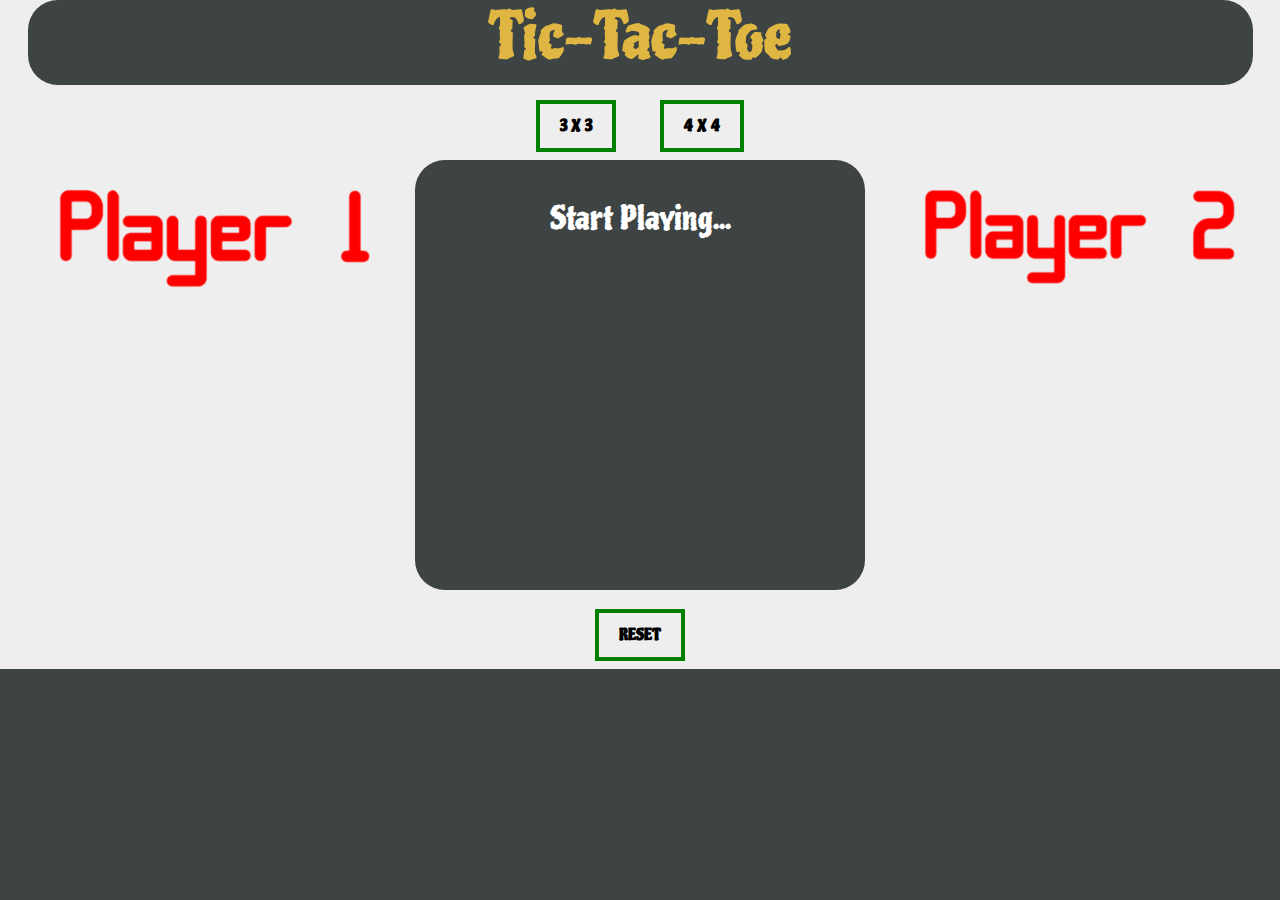
==== index.html @ 734c6d63 "Update index.html" ====
<!DOCTYPE html>
<html lang="en-us">

<head>
    <meta charset="UTF-8" />
    <!-- <meta name="viewport" content="width=device-width, initial-scale=1.0" /> -->
    <!-- <meta http-equiv="X-UA-Compatible" content="ie=edge" /> -->
    <title>Tic Tac Toe by EPCDECRY</title>
    <link href="https://fonts.googleapis.com/css2?family=Piedra&display=swap" rel="stylesheet">
    <link rel="stylesheet" href="https://maxcdn.bootstrapcdn.com/bootstrap/4.0.0/css/bootstrap.min.css" integrity="sha384-Gn5384xqQ1aoWXA+058RXPxPg6fy4IWvTNh0E263XmFcJlSAwiGgFAW/dAiS6JXm" crossorigin="anonymous">
    <link rel="stylesheet" href="style.css" />
</head>

<body>


    <div class="container">

<!-- Top heading row -->
      <div class="row" id="heading">
        <div class="col-12" ><h1 id="H1">Tic-Tac-Toe</h1></div>
      </div>

<!-- body row -->
        <div class="row" id="play-area">
<!-- player1 column -->
        <div class="col" id="player1">
          <img src="img/Player1.png" id="human">
        </div>
<!-- board column -->
      <div class="col">
        <div id=buttons>
            <button id="threexthree">3 X 3</button>
            <button id="fourxfour">4 X 4</button>
        </div>

        <div class="board">
          <h2 id="select-option">Start Playing...</h2>
          <div id="th">
              <table id="three">
                  <tr>
                    <td class="block" id="0"></td>
                    <td class="block" id="1"></td>
                    <td class="block" id="2"></td>
                  </tr>
                  <tr>
                    <td class="block" id="3"></td>
                    <td class="block" id="4"></td>
                    <td class="block" id="5"></td>
                  </tr>
                  <tr>
                    <td class="block" id="6"></td>
                    <td class="block" id="7"></td>
                    <td class="block" id="8"></td>
                  </tr>
                </table>
          </div>

          <div id="fo">
            <table id="four">
              <tr>
                <td class="cell" id="0"></td>
                <td class="cell" id="1"></td>
                <td class="cell" id="2"></td>
                <td class="cell" id="3"></td>
              </tr>
              <tr>
                <td class="cell" id="4"></td>
                <td class="cell" id="5"></td>
                <td class="cell" id="6"></td>
                <td class="cell" id="7"></td>
              </tr>
              <tr>
                <td class="cell" id="8"></td>
                <td class="cell" id="9"></td>
                <td class="cell" id="10"></td>
                <td class="cell" id="11"></td>
              </tr>
              <tr>
                <td class="cell" id="12"></td>
                <td class="cell" id="13"></td>
                <td class="cell" id="14"></td>
                <td class="cell" id="15"></td>
              </tr>
            </table>
          </div>
        </div>
      </div>
<!-- player 2 column -->
        <div class="col">
          <img src="img/Player2.png" id="robot">
        </div>
        </div>

        <div class="row">
          <div class="col"><h2 id="winner"></h2></div>
        </div>

        <div class="row" id="last-col">
          <div class="col" >
    <button id = "pvp" onclick="funcpvp()" > P v P </button>
    <button id = "pve" onclick="funcpve()"> P v E </button>
  </div>
  </div>

  <div class="row">
    <div class="col"><button id="reset" onclick="reset_board()">RESET</button></div>
  </div>

    <!-- <script src="app.js"></script> -->
    <script type="text/javascript" src="src/pvpthree.js"></script>
    <script type="text/javascript" src="sketch.js"></script>


</body>

</html>
---- style.css ----
* {
  /* font-family: Arial, Helvetica, sans-serif; */
  font-family: 'Piedra', cursive;
}

body{
  background: #3e4444;
}

.container{
  min-height: 100%;
  min-width: 100%;
  display: flex;
  flex-direction: column;
  align-items: center;
  justify-content: center;
  background: #eee;
}


#heading{
  width:98%;
  border-radius: 30px;
  background: #3e4444;
}

#H1{
  font-size: 4rem;
  color: white;
  text-align: center;
  transition-duration: 500ms;
  transition-property: background;
  transition-timing-function: ease-in;
}


h2 {
  color: white;
  font-size: 2rem;
  text-align: center;
}

#play-area {
  margin-top: 15px;
  width: 100%;
  height: 480px;

}

#human{
  padding-left: 20px;
  padding-top: 80px;
  width: 350px;
  height: auto;

}

#robot{
  padding-left: 20px;
  padding-top: 80px;
  width: 350px;
  height: auto;

}

#select-option{
  margin-left: auto;
  margin-right: auto;
  display: block;
}

.board{
  width: 450px;
  height: 430px;
  background-color:  #3e4444;
  border-radius: 30px;
  padding-top: 40px;
}


#th{
  display: none;
}

#three{
  margin-left: auto;
  margin-right: auto;
}

.block {
  width: 100px;
  height: 100px;
  justify-content: center;
  font-size: 3rem;
  font-weight: bold;
  border: 4px solid white;
  color:white;
  text-align: center;
}

.block:hover {
  cursor: pointer;
  background: #0ff30f;
}

.occupied:hover {
  background: #ff3a3a;
}

.win {
  background: #0ff30f;
}

.win:hover {
  background: #0ff30f;
}

#three tr:first-child td {
  border-top: none;
}

#three tr:last-child td {
	border-bottom: 0;
}

#three tr td:first-child {
	border-left: 0;
}

#three tr td:last-child {
	border-right: 0;
}

#fo{
  display: none;
}

#four{
  margin-left: auto;
  margin-right: auto;
}

.cell {
  width: 100px;
  height: 90px;
  justify-content: center;
  font-size: 3rem;
  font-weight: bold;
  border: 4px solid white;
  transition: background 0.2s ease-in-out;
}

#four tr:first-child td {
  border-top: none;
}

#four tr:last-child td {
	border-bottom: 0;
}

#four tr td:first-child {
	border-left: 0;
}

#four tr td:last-child {
	border-right: 0;
}



.cell:hover {
  cursor: pointer;
  background: #0ff30f;
}



#last-col{
  padding-top: 20px;
}


button {
  outline: none;
  margin-bottom: 0.5em;
  border: 4px solid green;
  padding: 10px 20px;
  font-size: 1rem;
  font-weight: bold;
  background: none;
  transition: all 0.2s ease-in-out;
}

button:hover {
  cursor: pointer;
  background: green;
  color: white;
}

#pvp,#pve{
  display: none;
}


#threexthree{
  margin-right: 20px;
}

#fourxfour{
  margin-left: 20px;
}

#reset{
}

.playerWin {
  color: green;
}

.computerWin {
  color: red;
}

.draw {
  color: orangered;
}

#buttons{
  text-align: center;
}

@media only screen and (max-width: 600px) {

  h1 {
    font-size: 3rem;
    margin-bottom: 0.5em;
  }

  h2 {
    margin-top: 1em;
    font-size: 1.3rem;
  }
}
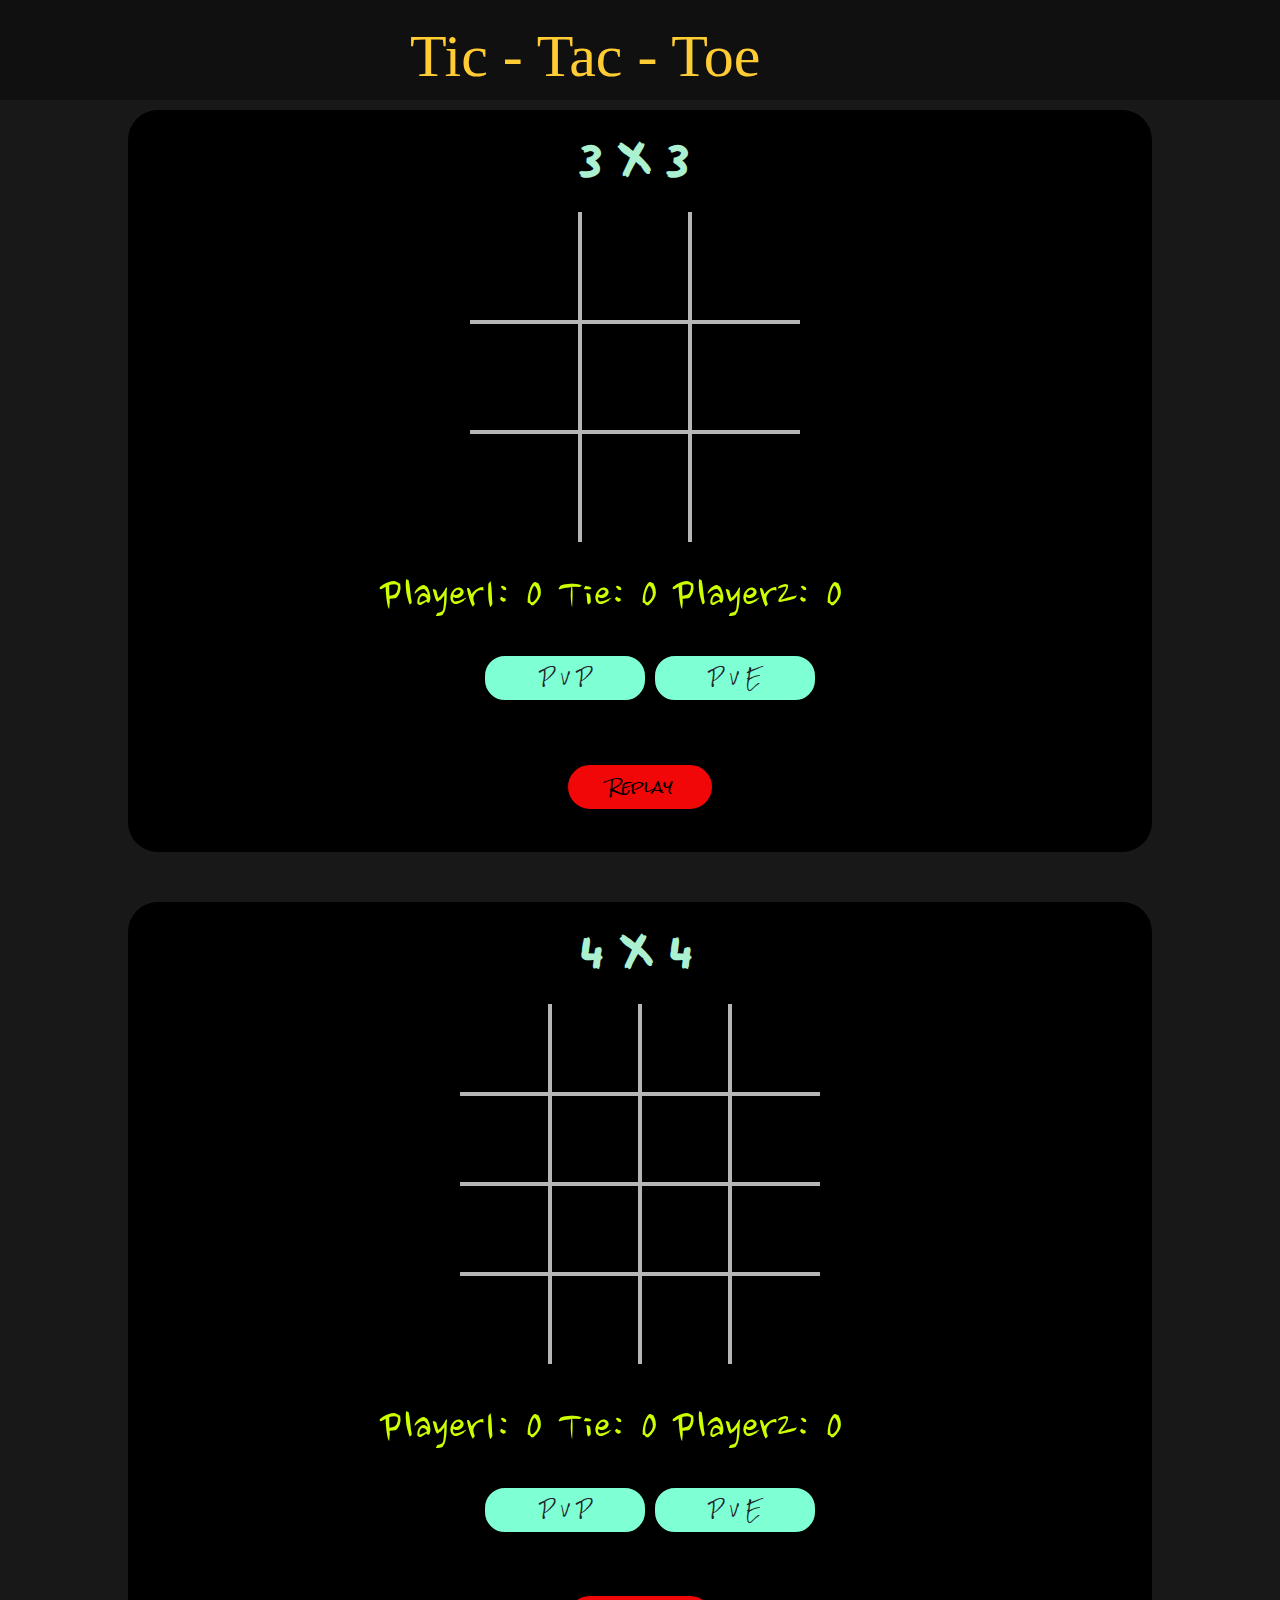
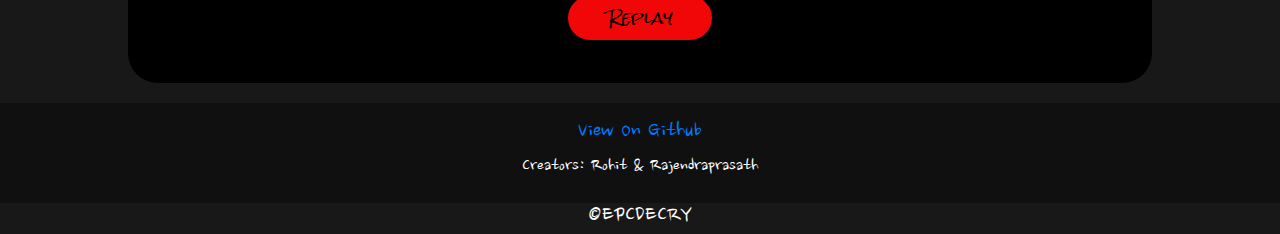
==== commit 3602e524: "deleted old files,did styling" ====
--- a/index.html
+++ b/index.html
@@ -1,117 +1,165 @@
 <!DOCTYPE html>
 <html lang="en-us">
+    <head>
+        <meta charset="UTF-8"/>
+        <title>Tic Tac Toe by EPCDECRY</title>
+        <link rel="stylesheet" href="https://maxcdn.bootstrapcdn.com/bootstrap/4.0.0/css/bootstrap.min.css" integrity="sha384-Gn5384xqQ1aoWXA+058RXPxPg6fy4IWvTNh0E263XmFcJlSAwiGgFAW/dAiS6JXm" crossorigin="anonymous">
+        <link rel="stylesheet" href="css/style.css">
+    </head>
 
-<head>
-    <meta charset="UTF-8" />
-    <!-- <meta name="viewport" content="width=device-width, initial-scale=1.0" /> -->
-    <!-- <meta http-equiv="X-UA-Compatible" content="ie=edge" /> -->
-    <title>Tic Tac Toe by EPCDECRY</title>
-    <link href="https://fonts.googleapis.com/css2?family=Piedra&display=swap" rel="stylesheet">
-    <link rel="stylesheet" href="https://maxcdn.bootstrapcdn.com/bootstrap/4.0.0/css/bootstrap.min.css" integrity="sha384-Gn5384xqQ1aoWXA+058RXPxPg6fy4IWvTNh0E263XmFcJlSAwiGgFAW/dAiS6JXm" crossorigin="anonymous">
-    <link rel="stylesheet" href="style.css" />
-</head>
-
-<body>
+    <body>
+<!-- heading row.......................................................................-->
+        <div class="row">
+            <div class="col-12" id="header">
+                <h1>Tic - Tac - Toe</h1>
+            </div>
+        </div>
 
 
-    <div class="container">
+<!-- Board3x3 Box -->
+<div class="board3x3">
+<!-- row1....................................................................... -->
+        <div class="row ">
+            <div class="col-12" id="row1">
+                <div id=grid3x3>
+                    <h2>3 X 3</h2>
+                    <table id="table3">
+                        <tr>
+                            <td class="cell" id="0"></td>
+                            <td class="cell" id="1"></td>
+                            <td class="cell" id="2"></td>
+                        </tr>
+                        <tr>
+                            <td class="cell" id="3"></td>
+                            <td class="cell" id="4"></td>
+                            <td class="cell" id="5"></td>
+                        </tr>
+                        <tr>
+                            <td class="cell" id="6"></td>
+                            <td class="cell" id="7"></td>
+                            <td class="cell" id="8"></td>
+                        </tr>
+                    </table>
+                </div>
+            </div>
+        </div>
+                
+<!-- row7.......................................................................-->
+        <div class="row">
+            <div class="col-12" id="row7">
+               <p id="score3">Player1: 0    Tie: 0  Player2: 0</p>
+            </div>
+        </div>               
+<!-- row2.......................................................................-->
+        <div class="row">
+            <div class="col-12" id="row2">
+                    <ul id="buttons3x3">
+                    <!-- li for 3x3 buttons-->
+                        <li onclick="twoPlayers3x3()" id=pvp3x3>P v P</li>
+                        <li onclick="aiPlayer3x3()" id=pve3x3>P v E</li>
+                        <li onclick="guided3x3()" id=guided3x3>Guided</li>
+                        <li onclick="viewTimeline3x3()" id=timeline3>View Timeline</li>
+                    </ul>
+            </div>
+        </div>
+<!-- row9........................................................................-->
+        <div class="row">
+            <div class="col" id="row9">
+                <ul id="depth">
+                    <!-- Depth for 3x3 buttons-->
+                        <li id=d1>1</li>
+                        <li id=d2>2</li>
+                        <li id=d3>3</li>
+                        <li id=d4>4</li>
+                        <li id=unlimited>unlimited</li>
+                </ul>
+            </div>
+        </div>
+<!-- row3.......................................................................-->
+        <div class="row">
+            <div class="col" id="row3">
+                    <div class="ResetButton"><button onclick="startGame3()" id="reset">Replay</button></div>
+            </div>
+        </div>
+</div>
 
-<!-- Top heading row -->
-      <div class="row" id="heading">
-        <div class="col-12" ><h1 id="H1">Tic-Tac-Toe</h1></div>
-      </div>
+<!-- Board4x4 Box -->
+<div class="board4x4">
+<!-- row4.......................................................................-->
+                    <!-- Creating table of 4x4 -->
+        <div class="row">
+            <div class="col-12" id="row4">
+                <div id=grid4x4>
+                    <h2>4 X 4</h2>
+                    <table id="table4">
+                        <tr>
+                            <td class="block" id="9"></td>
+                            <td class="block" id="10"></td>
+                            <td class="block" id="11"></td>
+                            <td class="block" id="12"></td>
+                        </tr>
+                        <tr>
+                            <td class="block" id="13"></td>
+                            <td class="block" id="14"></td>
+                            <td class="block" id="15"></td>
+                            <td class="block" id="16"></td>
+                        </tr>
+                        <tr>
+                            <td class="block" id="17"></td>
+                            <td class="block" id="18"></td>
+                            <td class="block" id="19"></td>
+                            <td class="block" id="20"></td>
+                        </tr>
+                        <tr>
+                            <td class="block" id="21"></td>
+                            <td class="block" id="22"></td>
+                            <td class="block" id="23"></td>
+                            <td class="block" id="24"></td>
+                        </tr>
+                    </table>
+                </div>
+            </div>
+        </div>
+<!-- row8.......................................................................-->
+        <div class="row">
+            <div class="col-12" id="row8">
+            <p id="score4">Player1: 0    Tie: 0  Player2: 0</p>
+            </div>
+        </div>   
 
-<!-- body row -->
-        <div class="row" id="play-area">
-<!-- player1 column -->
-        <div class="col" id="player1">
-          <img src="img/Player1.png" id="human">
-        </div>
-<!-- board column -->
-      <div class="col">
-        <div id=buttons>
-            <button id="threexthree">3 X 3</button>
-            <button id="fourxfour">4 X 4</button>
+<!-- row5....................................................................... -->
+        <div class="row">
+            <div class="col-12" id="row5">
+                    <ul id="buttons4x4">
+                    <!-- li for 4x4 buttons -->
+                        <li onclick="twoPlayers4x4()" id=pvp4x4>P v P</li>
+                        <li onclick="aiPlayer4x4()" id=pve4x4>P v E</li>
+                        <li onclick="viewTimeline4x4()" id=timeline4>View Timeline</li>
+                    </ul>
+            </div>
         </div>
 
-        <div class="board">
-          <h2 id="select-option">Start Playing...</h2>
-          <div id="th">
-              <table id="three">
-                  <tr>
-                    <td class="block" id="0"></td>
-                    <td class="block" id="1"></td>
-                    <td class="block" id="2"></td>
-                  </tr>
-                  <tr>
-                    <td class="block" id="3"></td>
-                    <td class="block" id="4"></td>
-                    <td class="block" id="5"></td>
-                  </tr>
-                  <tr>
-                    <td class="block" id="6"></td>
-                    <td class="block" id="7"></td>
-                    <td class="block" id="8"></td>
-                  </tr>
-                </table>
-          </div>
+        
 
-          <div id="fo">
-            <table id="four">
-              <tr>
-                <td class="cell" id="0"></td>
-                <td class="cell" id="1"></td>
-                <td class="cell" id="2"></td>
-                <td class="cell" id="3"></td>
-              </tr>
-              <tr>
-                <td class="cell" id="4"></td>
-                <td class="cell" id="5"></td>
-                <td class="cell" id="6"></td>
-                <td class="cell" id="7"></td>
-              </tr>
-              <tr>
-                <td class="cell" id="8"></td>
-                <td class="cell" id="9"></td>
-                <td class="cell" id="10"></td>
-                <td class="cell" id="11"></td>
-              </tr>
-              <tr>
-                <td class="cell" id="12"></td>
-                <td class="cell" id="13"></td>
-                <td class="cell" id="14"></td>
-                <td class="cell" id="15"></td>
-              </tr>
-            </table>
-          </div>
-        </div>
-      </div>
-<!-- player 2 column -->
-        <div class="col">
-          <img src="img/Player2.png" id="robot">
-        </div>
+<!-- row6....................................................................... -->
+        <div class="row">
+            <div class="col" id="row6">
+                    <div class="ResetButton"><button onclick="startGame4()" id="reset">Replay</button></div>
+            </div>
         </div>
 
-        <div class="row">
-          <div class="col"><h2 id="winner"></h2></div>
-        </div>
+</div>        
 
-        <div class="row" id="last-col">
-          <div class="col" >
-    <button id = "pvp" onclick="funcpvp()" > P v P </button>
-    <button id = "pve" onclick="funcpve()"> P v E </button>
-  </div>
-  </div>
+<!-- javascript files.......................................................................-->
+        <script src="src/threexthree.js"></script>
+        <script src="src/fourxfour.js"></script>
+        <script src="src/aiminimax3.js"></script>
+        <script src="src/aiminimax4.js"></script>
+    </body>
 
-  <div class="row">
-    <div class="col"><button id="reset" onclick="reset_board()">RESET</button></div>
-  </div>
-
-    <!-- <script src="app.js"></script> -->
-    <script type="text/javascript" src="src/pvpthree.js"></script>
-    <script type="text/javascript" src="sketch.js"></script>
-
-
-</body>
-
+    <footer>
+        <a href="">View On Github</a>
+        <p id="creators">Creators: Rohit & Rajendraprasath</p>
+        &copy;EPCDECRY
+    </footer>
 </html>
--- a/css/style.css
+++ b/css/style.css
@@ -0,0 +1,300 @@
+/* Google Fonts */
+@import url('https://fonts.googleapis.com/css2?family=Finger+Paint&family=Nanum+Brush+Script&family=Permanent+Marker&family=Rock+Salt&display=swap');
+
+
+body{
+    background: rgb(24,24,24);
+}
+
+.board3x3{
+    margin-top: 10px;
+    margin-left: auto;
+    margin-right: auto;
+    border-radius: 30px;
+    width:80%;
+    background: black;
+}
+
+.board4x4{
+    margin-top: 50px;
+    margin-left: auto;
+    margin-right: auto;
+    border-radius: 30px;
+    width:80%;
+    background: black;
+}
+
+
+h2{
+    color: #AAF0D1;
+    font-weight: bold;
+    font-family: 'Finger Paint', cursive;
+    font-size: 45px;
+    width:120px;
+    margin-top: 20px;
+    margin-left: auto;
+    margin-right: auto;
+   
+}
+
+p{
+    font-family: 'Nanum Brush Script', cursive;
+    font-size: 50px;
+    width:520px;
+    margin-left: auto;
+    margin-right: auto;
+}
+
+/* Rows ...........................................................*/
+
+#header{
+    background: rgb(16,16,16);
+    color: #FFCC33;
+    height: 100px;
+}
+
+#header > h1{
+    width:460px;
+    font-size: 60px;
+    font-family: 'Permanent Marker', cursive;
+    padding-top: 20px;
+    margin-left: auto;
+    margin-right: auto;
+}
+
+#row1,#row4,#img1{
+    height: 400px;
+}
+
+
+#row2{
+    height:100px;
+}
+
+#row3,#row5,#row6{
+    height: 100px;
+  }
+
+#row7{
+    margin-top: 50px;
+    color: #CCFF00;
+}
+
+#row8{
+    margin-top: 90px;
+    color: #CCFF00;
+}
+
+/* 3x3 ..............................................................*/
+.cell{
+    font-family: 'Finger Paint', cursive;
+    color: #50BFE6;
+    border: 4px solid rgb(182, 182, 182);
+    border-radius: 10px;
+    height: 110px;
+    width: 110px;
+    text-align: center;
+    vertical-align: middle;
+    font-size: 65px;
+    cursor: pointer;
+}
+
+#grid3x3{
+    width:400px;
+    height:400px;
+    margin-left: auto;
+    margin-right: auto;
+}
+
+
+#table3{
+    margin-top: 20px;
+    margin-left: 30px;
+    margin-right: -30px;
+}
+
+/* 4x4 .............................................................*/
+.block{
+    font-family: 'Finger Paint', cursive;
+    color: #FF9933;
+    border: 4px solid rgb(182, 182, 182);
+    border-radius: 10px;
+    height: 90px;
+    width: 90px;
+    text-align: center;
+    vertical-align: middle;
+    font-size: 50px;
+    cursor: pointer;
+}
+
+#grid4x4{
+    width:400px;
+    height:400px;
+    margin-left: auto;
+    margin-right: auto;
+}
+
+#table4{
+    margin-top: 20px;
+    margin-left: 20px;
+    margin-right: -20px;
+}
+
+table{
+    border-collapse: collapse;
+    position: absolute;
+}
+
+.cell:hover{
+    cursor: pointer;
+    background-color: #312626a2;
+}
+
+.block:hover{
+    cursor: pointer;
+    background-color: #312626a2;
+}
+
+table tr:first-child td{
+    border-top: 0;
+}
+table tr:last-child td{
+    border-bottom: 0;
+}
+
+table tr td:first-child{
+    border-left: 0;
+}
+
+table tr td:last-child{
+    border-right: 0;
+}
+
+
+/* Buttons .........................................................*/
+
+#timeline3{
+    display: none;
+}
+
+#guided3x3{
+    display: none;
+    background-color: red;
+}
+
+#timeline4{
+    display: none;
+}
+
+.ResetButton{
+    margin-left: auto;
+    margin-right: auto;
+    width:150px;
+    height: 48px;
+}
+
+#reset{
+    margin-top: 10px;
+    font-family: 'Rock Salt', cursive;
+    position: absolute;
+    text-align: center;
+    background-color: #f10707;
+    width: 150px;
+    border-radius: 25px;
+    border: 3px solid black;
+    padding: 10px;
+    outline:none;
+    cursor: pointer;
+}
+
+#buttons3x3 li{
+    font-family: 'Rock Salt', cursive;
+    float: left;
+    list-style: none;
+    text-align: center;
+    background-color: aquamarine;
+    width: 170px;
+    border-radius: 25px;
+    border:5px solid black;
+    padding: 10px;
+    cursor: pointer;
+}
+
+#buttons3x3{
+    width:400px;
+    height: 100px;
+    margin-left: auto;
+    margin-right: auto;
+}
+
+#buttons4x4 li{
+    font-family: 'Rock Salt', cursive;
+    float: left;
+    list-style: none;
+    text-align: center;
+    background-color: aquamarine;
+    width: 170px;
+    border-radius: 25px;
+    border:5px solid black;
+    padding: 10px;
+    cursor: pointer;
+}
+
+#buttons4x4{
+    width:400px;
+    height: 54px;
+    margin-left: auto;
+    margin-right: auto;
+}
+
+/* DepthButtons ..................................................*/
+
+#depth{
+    margin-top: 40px;
+    width:600px;
+    margin-left: auto;
+    margin-right: auto;
+    display:none;
+}
+
+#depth li{
+    font-family: 'Rock Salt', cursive;
+    float: left;
+    list-style: none;
+    text-align: center;
+    background-color: aquamarine;
+    width: 100px;
+    padding: 10px;
+    cursor: pointer;
+}
+
+#d1,#d2,#d3,#d4{
+    border-right: 8px solid black;
+}
+
+#d1{
+    border-top-left-radius: 10px;
+    border-bottom-left-radius: 10px;
+}
+
+#unlimited{
+    border-top-right-radius: 10px;
+    border-bottom-right-radius: 10px;
+}
+
+
+/* footer .....................................................*/
+footer{
+    text-align: center;
+    font-family: 'Nanum Brush Script', cursive;
+    font-size: 25px;
+    color: white;
+    margin-top: 20px;
+    padding-top: 10px;
+    height: 100px;
+    background: rgb(16,16,16);
+}
+
+footer >p{
+    font-size: 20px;
+}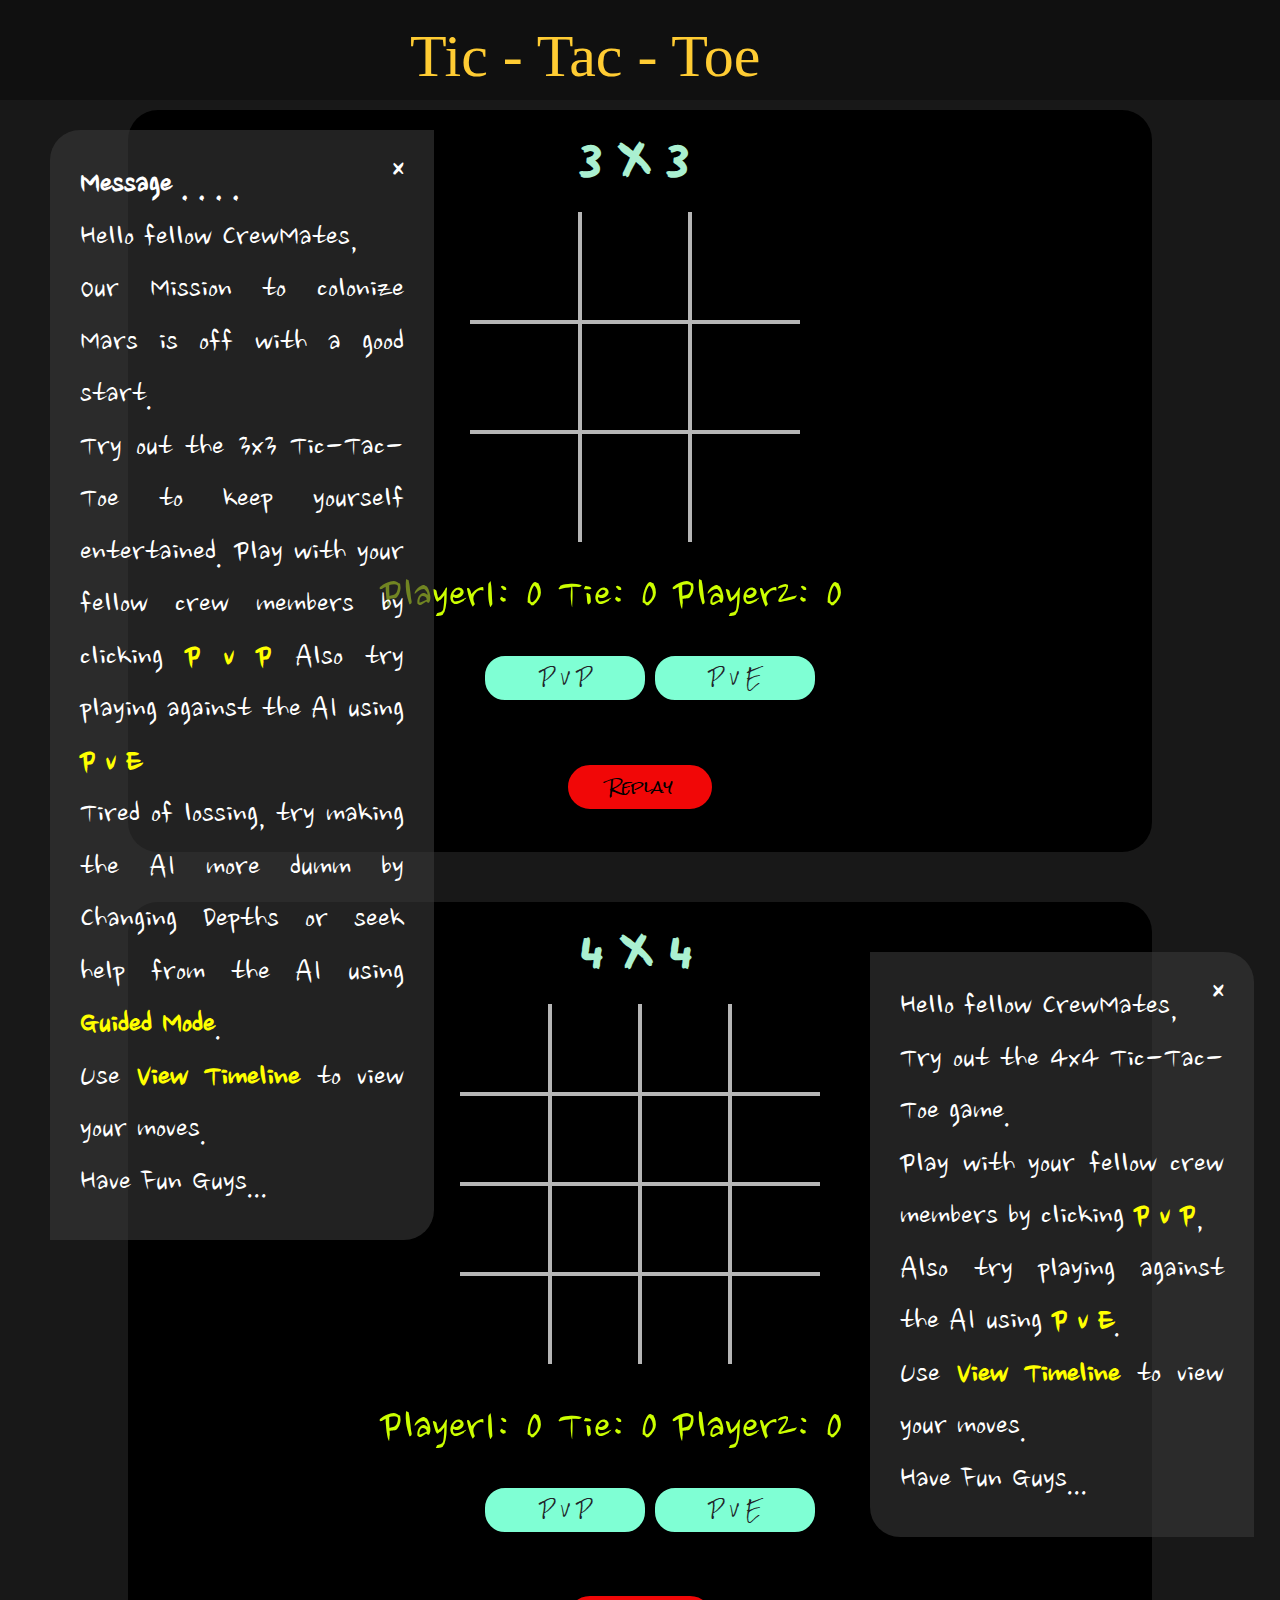
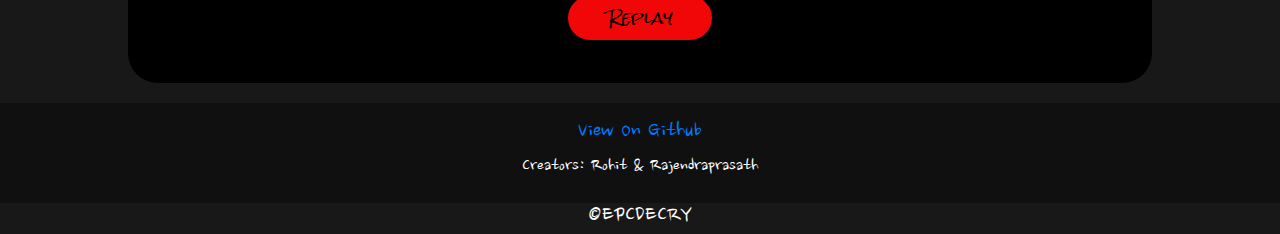
==== commit 4582b458: "few changes- Instructions box" ====
--- a/index.html
+++ b/index.html
@@ -2,20 +2,25 @@
 <html lang="en-us">
     <head>
         <meta charset="UTF-8"/>
-        <title>Tic Tac Toe by EPCDECRY</title>
+        <title>Tic Tac Toe</title>
         <link rel="stylesheet" href="https://maxcdn.bootstrapcdn.com/bootstrap/4.0.0/css/bootstrap.min.css" integrity="sha384-Gn5384xqQ1aoWXA+058RXPxPg6fy4IWvTNh0E263XmFcJlSAwiGgFAW/dAiS6JXm" crossorigin="anonymous">
         <link rel="stylesheet" href="css/style.css">
+        <link rel="icon" href="img/EPC2.png" sizes="32x32" type="image/png">
     </head>
 
     <body>
+            
 <!-- heading row.......................................................................-->
         <div class="row">
             <div class="col-12" id="header">
                 <h1>Tic - Tac - Toe</h1>
             </div>
         </div>
-
-
+<!-- Message Box for 3x3 -->
+        <div class="Message">
+                <span class="closebtn" onclick="this.parentElement.style.display='none';">&times;</span>
+                <strong>Message  . . . .</strong><br>Hello fellow CrewMates,<br>Our Mission to colonize Mars is off with a good start.<br>Try out the 3x3 Tic-Tac-Toe to keep yourself entertained. Play with your fellow crew members by clicking <strong id="important">P v P</strong> Also try playing against the AI using <strong id="important">P v E</strong><br>Tired of lossing, try making the AI more dumm by Changing Depths or seek help from the AI using <strong id="important">Guided Mode</strong>.<br>Use <strong id="important">View Timeline</strong> to view your moves.<br>Have Fun Guys...
+        </div>
 <!-- Board3x3 Box -->
 <div class="board3x3">
 <!-- row1....................................................................... -->
@@ -65,8 +70,10 @@
 <!-- row9........................................................................-->
         <div class="row">
             <div class="col" id="row9">
+                
                 <ul id="depth">
                     <!-- Depth for 3x3 buttons-->
+                        <li id="d0">Depth :</li>
                         <li id=d1>1</li>
                         <li id=d2>2</li>
                         <li id=d3>3</li>
@@ -83,10 +90,17 @@
         </div>
 </div>
 
+<!-- Message Box for 4x4 -->
+<div class="Message2">
+        <span class="closebtn" onclick="this.parentElement.style.display='none';">&times;</span>
+        Hello fellow CrewMates,<br>Try out the 4x4 Tic-Tac-Toe game.<br>Play with your fellow crew members by clicking <strong id="important">P v P</strong>,<br>Also try playing against the AI using <strong id="important">P v E</strong>.<br>Use <strong id="important">View Timeline</strong> to view your moves.<br>Have Fun Guys...
+</div>
+
+
 <!-- Board4x4 Box -->
 <div class="board4x4">
 <!-- row4.......................................................................-->
-                    <!-- Creating table of 4x4 -->
+<!-- Creating table of 4x4 -->
         <div class="row">
             <div class="col-12" id="row4">
                 <div id=grid4x4>
@@ -155,10 +169,12 @@
         <script src="src/fourxfour.js"></script>
         <script src="src/aiminimax3.js"></script>
         <script src="src/aiminimax4.js"></script>
-    </body>
+    
+    
+</body>
 
     <footer>
-        <a href="">View On Github</a>
+        <a href="https://github.com/EPCDECRY/EPCDECRY.github.io">View On Github</a>
         <p id="creators">Creators: Rohit & Rajendraprasath</p>
         &copy;EPCDECRY
     </footer>
--- a/css/style.css
+++ b/css/style.css
@@ -251,13 +251,13 @@
 
 #depth{
     margin-top: 40px;
-    width:600px;
+    width:680px;
     margin-left: auto;
     margin-right: auto;
     display:none;
 }
 
-#depth li{
+#d1,#d2,#d3,#d4,#unlimited{
     font-family: 'Rock Salt', cursive;
     float: left;
     list-style: none;
@@ -268,6 +268,17 @@
     cursor: pointer;
 }
 
+#d0{
+    float: left;
+    list-style: none;
+    text-align: center;
+    padding-right: 30px;
+    background-color: black;
+    color:yellow;
+    font-size: 25px;
+    font-family: 'Finger Paint', cursive;
+}
+
 #d1,#d2,#d3,#d4{
     border-right: 8px solid black;
 }
@@ -278,6 +289,7 @@
 }
 
 #unlimited{
+    background: #FF0000;
     border-top-right-radius: 10px;
     border-bottom-right-radius: 10px;
 }
@@ -297,4 +309,60 @@
 
 footer >p{
     font-size: 20px;
-}+}
+
+
+/* Message boxes............................................. */
+.Message {
+    width:30%;
+    margin-top: 30px;
+    margin-left: 50px;
+    margin-right: 50px;
+    padding: 30px;
+    font-family: 'Nanum Brush Script', cursive;
+    font-size: 35px;
+    text-align: justify;
+    background-color: rgba(56, 55, 55, 0.61);
+    color: white;
+    position: absolute;
+    z-index: 10;
+    border-top-left-radius: 30px;
+    border-bottom-right-radius: 30px;
+    transition: 1s;
+  }
+
+.Message2 {
+    width:30%;
+    margin-top: 100px;
+    margin-left: 68%;
+    padding: 30px;
+    font-family: 'Nanum Brush Script', cursive;
+    font-size: 35px;
+    text-align: justify;
+    background-color: rgba(56, 55, 55, 0.61);
+    color: white;
+    position: absolute;
+    z-index: 10;
+    border-top-right-radius: 30px;
+    border-bottom-left-radius: 30px;
+    transition: 1s;
+}
+  
+  .closebtn {
+    margin-left: 15px;
+    color: white;
+    font-weight: bold;
+    float: right;
+    font-size: 30px;
+    line-height: 20px;
+    cursor: pointer;
+    transition: 0.5s;
+  }
+  
+  .closebtn:hover {
+    color: red;
+  }
+
+  #important{
+      color: yellow;
+  }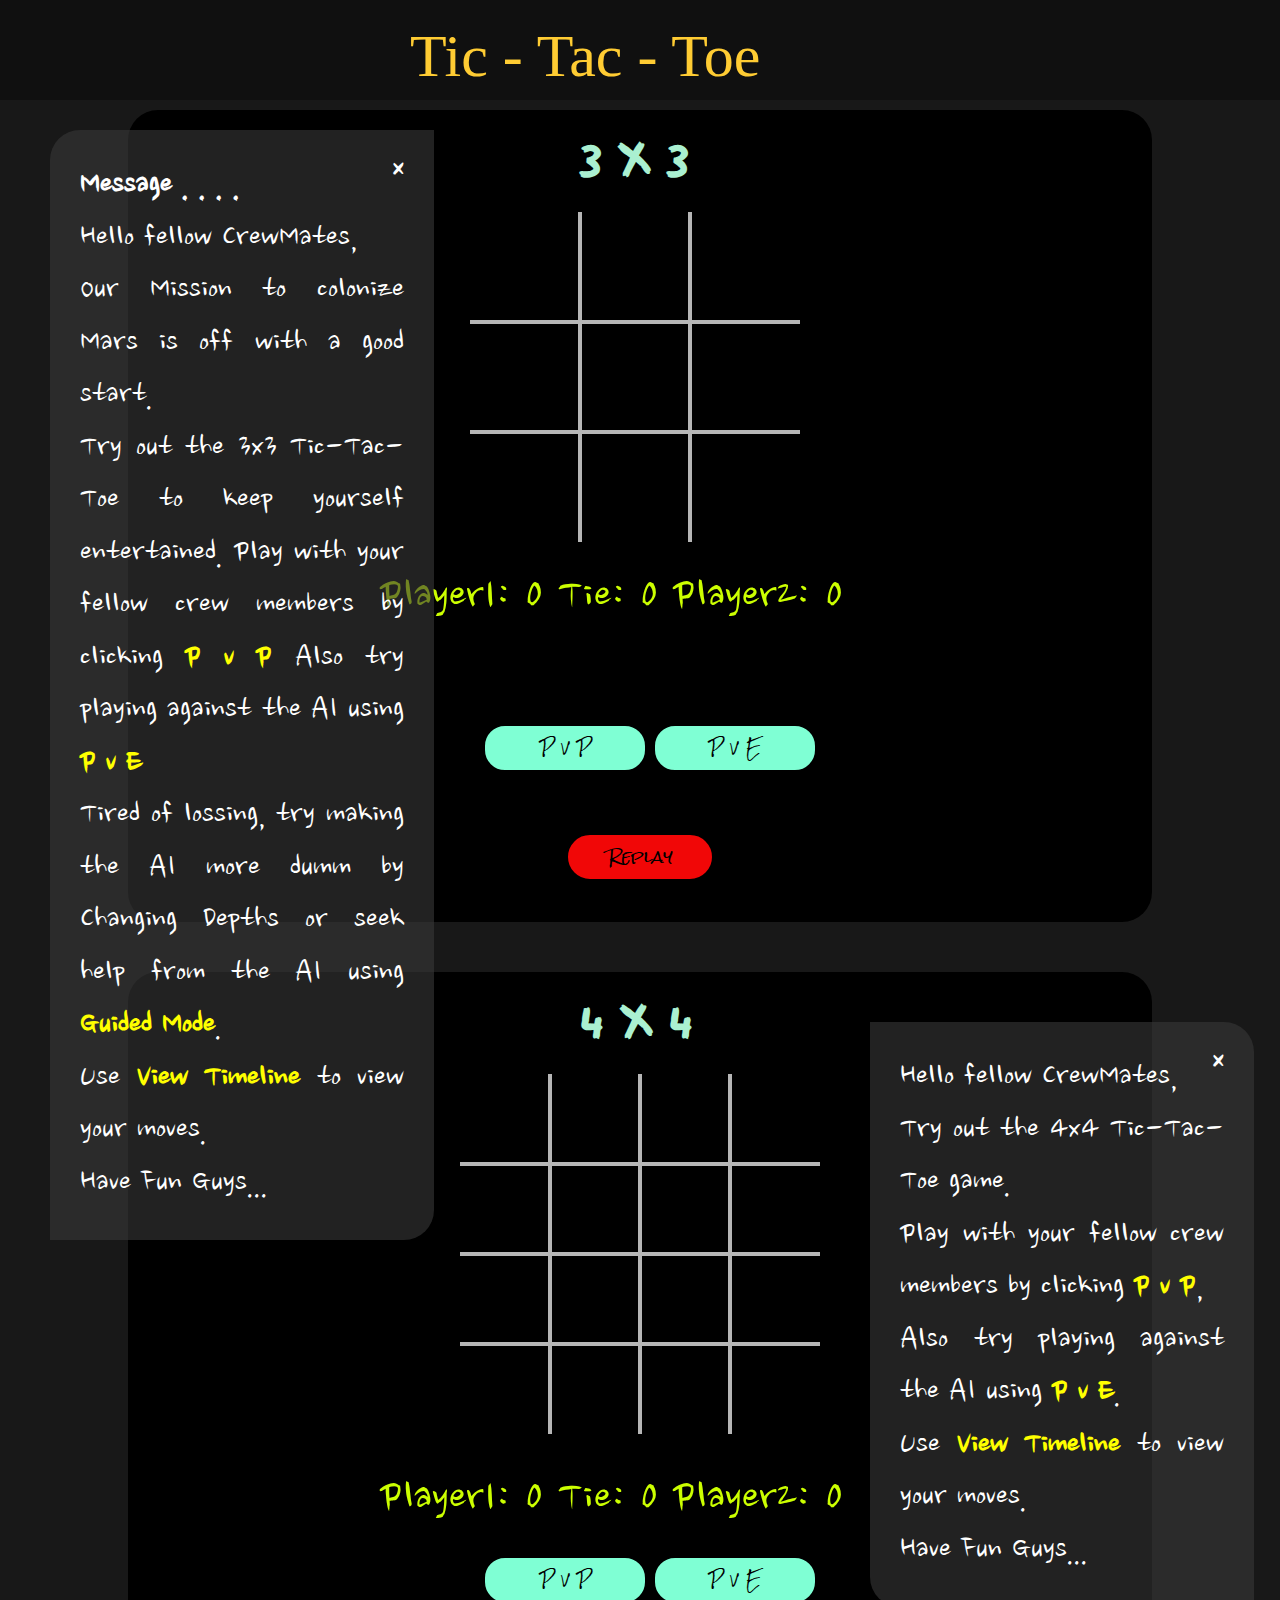
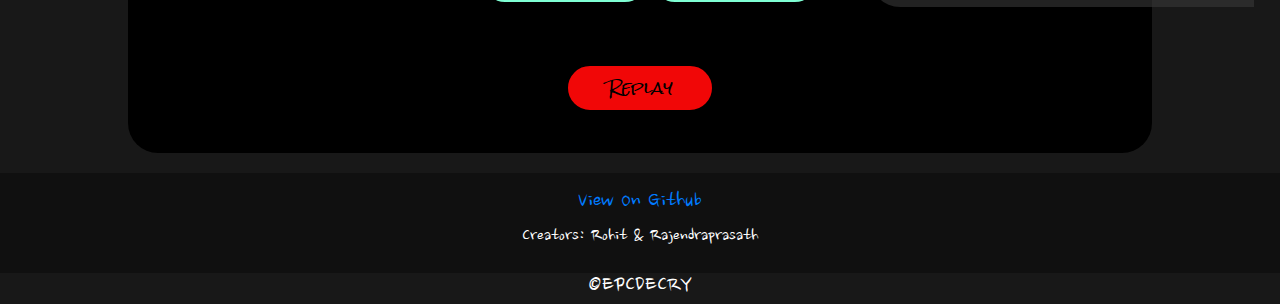
==== commit 8dc80cf3: "added guided modes for pvp" ====
--- a/index.html
+++ b/index.html
@@ -53,6 +53,10 @@
         <div class="row">
             <div class="col-12" id="row7">
                <p id="score3">Player1: 0    Tie: 0  Player2: 0</p>
+               <ul id="guidedp1p2">
+                   <li onclick="guidedp1()" id=guidedp1>Guided (P1)</li>
+                   <li onclick="guidedp2()" id=guidedp2>Guided (P2)</li>
+                </ul>
             </div>
         </div>               
 <!-- row2.......................................................................-->
@@ -78,7 +82,7 @@
                         <li id=d2>2</li>
                         <li id=d3>3</li>
                         <li id=d4>4</li>
-                        <li id=unlimited>unlimited</li>
+                        <li id=unlimited>Unlimited</li>
                 </ul>
             </div>
         </div>
--- a/css/style.css
+++ b/css/style.css
@@ -182,6 +182,14 @@
     background-color: red;
 }
 
+#guidedp1{
+    display: none;
+}
+
+#guidedp2{
+    display: none;
+}
+
 #timeline4{
     display: none;
 }
@@ -207,7 +215,29 @@
     cursor: pointer;
 }
 
+#guidedp1p2 li{
+    color:black;
+    font-family: 'Rock Salt', cursive;
+    float: left;
+    list-style: none;
+    text-align: center;
+    background-color: aquamarine;
+    width: 200px;
+    border-radius: 25px;
+    border:5px solid black;
+    padding: 10px;
+    cursor: pointer;
+}
+
+#guidedp1p2{
+    width:450px;
+    height: 54px;
+    margin-left: auto;
+    margin-right: auto;
+}
+
 #buttons3x3 li{
+    color:black;
     font-family: 'Rock Salt', cursive;
     float: left;
     list-style: none;
@@ -228,6 +258,7 @@
 }
 
 #buttons4x4 li{
+    color:black;
     font-family: 'Rock Salt', cursive;
     float: left;
     list-style: none;
@@ -251,7 +282,7 @@
 
 #depth{
     margin-top: 40px;
-    width:680px;
+    width:800px;
     margin-left: auto;
     margin-right: auto;
     display:none;
@@ -263,7 +294,7 @@
     list-style: none;
     text-align: center;
     background-color: aquamarine;
-    width: 100px;
+    width: 102px;
     padding: 10px;
     cursor: pointer;
 }
